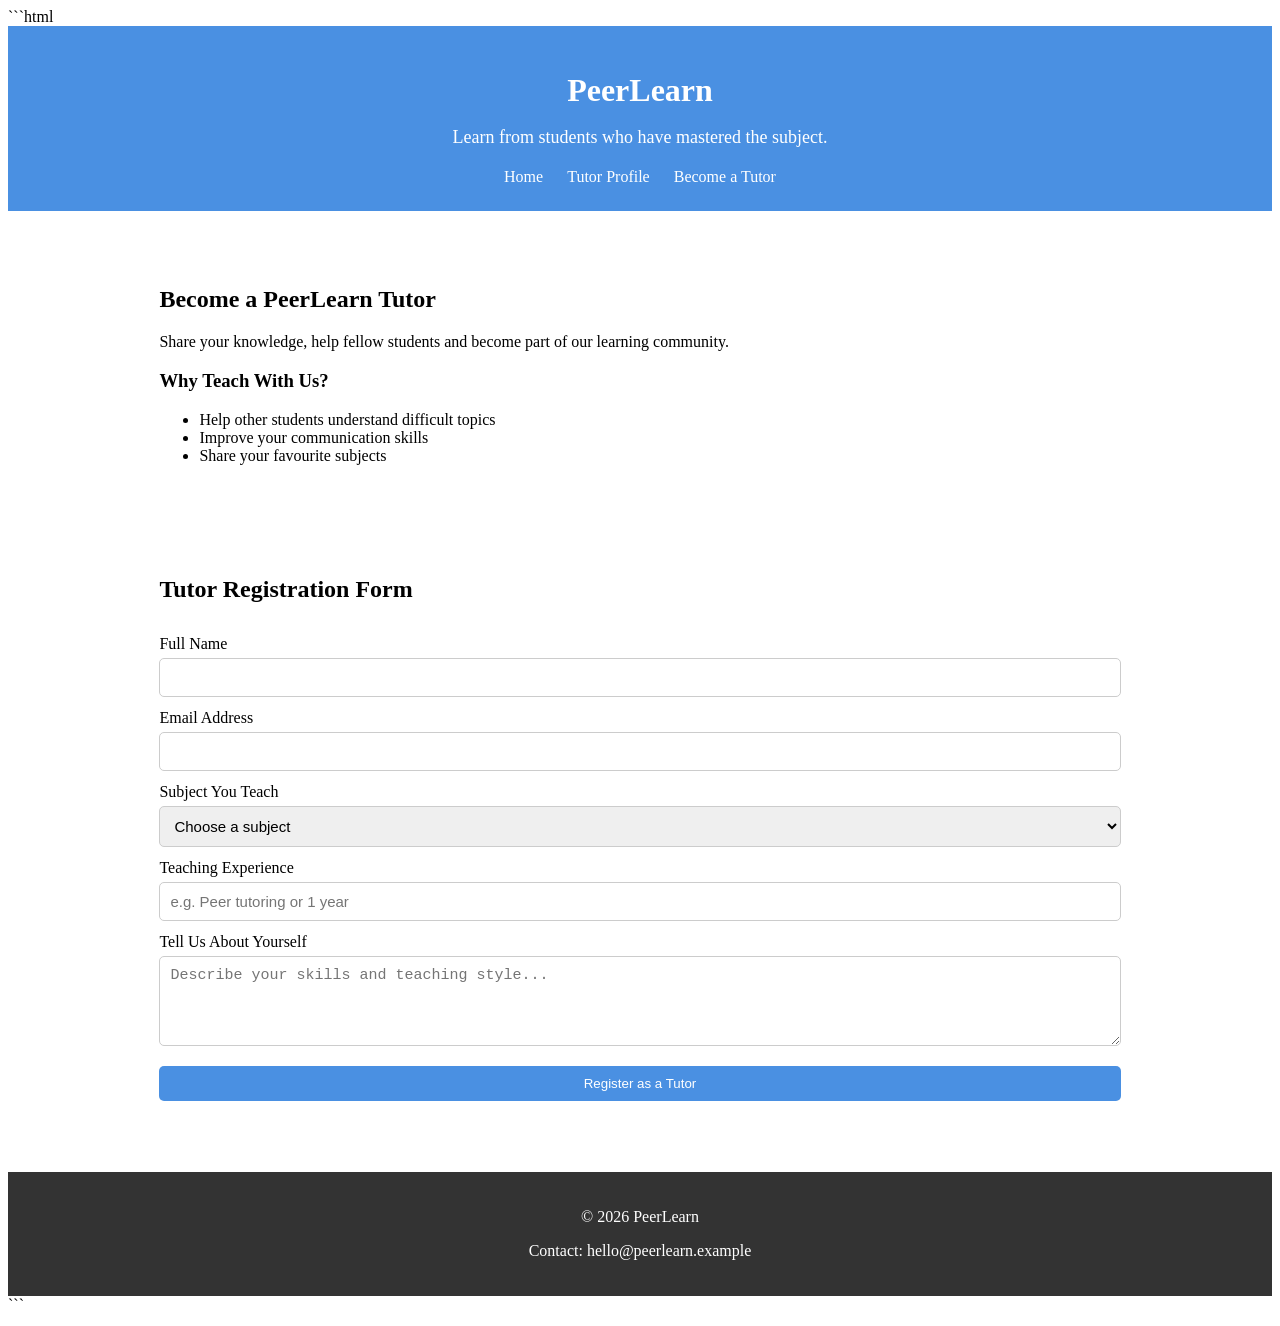
==== become-a-tutor.html @ 2f355c2f "Add multi-page navigation and tutor pages" ====
```html
<!DOCTYPE html>
<html lang="en">

<head>
    <meta charset="UTF-8">
    <meta name="viewport" content="width=device-width, initial-scale=1.0">
    <title>Become a Tutor | PeerLearn</title>
    <link rel="stylesheet" href="style.css">
</head>

<body>

    <header>
        <h1>PeerLearn</h1>
        <p>Learn from students who have mastered the subject.</p>

        <nav>
            <a href="index.html">Home</a>
            <a href="tutor.html">Tutor Profile</a>
            <a href="become-a-tutor.html" class="active">Become a Tutor</a>
        </nav>
    </header>

    <main>
        <section>
            <h2>Become a PeerLearn Tutor</h2>

            <p>
                Share your knowledge, help fellow students
                and become part of our learning community.
            </p>

            <h3>Why Teach With Us?</h3>
            <ul>
                <li>Help other students understand difficult topics</li>
                <li>Improve your communication skills</li>
                <li>Share your favourite subjects</li>
            </ul>
        </section>

        <section>
            <h2>Tutor Registration Form</h2>

            <form action="#" method="get">

                <label for="tutor-name">Full Name</label>
                <input
                    type="text"
                    id="tutor-name"
                    name="tutor-name"
                    required>

                <label for="tutor-email">Email Address</label>
                <input
                    type="email"
                    id="tutor-email"
                    name="tutor-email"
                    required>

                <label for="tutor-subject">Subject You Teach</label>
                <select
                    id="tutor-subject"
                    name="tutor-subject"
                    required>
                    <option value="">Choose a subject</option>
                    <option value="mathematics">Mathematics</option>
                    <option value="physics">Physics</option>
                    <option value="chemistry">Chemistry</option>
                </select>

                <label for="experience">Teaching Experience</label>
                <input
                    type="text"
                    id="experience"
                    name="experience"
                    placeholder="e.g. Peer tutoring or 1 year">

                <label for="tutor-message">Tell Us About Yourself</label>
                <textarea
                    id="tutor-message"
                    name="tutor-message"
                    rows="4"
                    placeholder="Describe your skills and teaching style..."></textarea>

                <button type="submit">Register as a Tutor</button>

            </form>
        </section>
    </main>

    <footer id="contact">
        <p>&copy; 2026 PeerLearn</p>
        <p>Contact: hello@peerlearn.example</p>
    </footer>

</body>
</html>
```
---- style.css ----
```css
body {
    font-family: Arial, sans-serif;
    margin: 0;
    background-color: #f2f2f2;
}


/* Header */

header {
    background-color: #4a90e2;
    color: white;
    text-align: center;
    padding: 25px;
}

header h1 {
    margin-bottom: 5px;
}

header p {
    font-size: 18px;
}


/* Navigation */

nav {
    margin-top: 20px;
}

nav a {
    color: white;
    text-decoration: none;
    margin: 10px;
}

nav a:hover {
    text-decoration: underline;
}


/* Main */

main {
    width: 80%;
    margin: 30px auto;
}


/* Sections */

section {
    background-color: white;
    padding: 25px;
    margin-bottom: 25px;
    border-radius: 10px;
}


/* Tutor cards */

article {
    border: 1px solid #cccccc;
    padding: 15px;
    margin: 15px 0;
    border-radius: 8px;
    background-color: #fafafa;
}

article h3 {
    color: #4a90e2;
}


/* Booking form */

form {
    display: flex;
    flex-direction: column;
}

label {
    margin-top: 12px;
    margin-bottom: 5px;
}

input,
select,
textarea {
    padding: 10px;
    font-size: 15px;
    border: 1px solid #cccccc;
    border-radius: 5px;
}

textarea {
    resize: vertical;
}


button {
    margin-top: 20px;
    padding: 10px;
    background-color: #4a90e2;
    color: white;
    border: none;
    border-radius: 5px;
    cursor: pointer;
}

button:hover {
    background-color: #357abd;
}


/* Footer */

footer {
    background-color: #333333;
    color: white;
    text-align: center;
    padding: 20px;
}
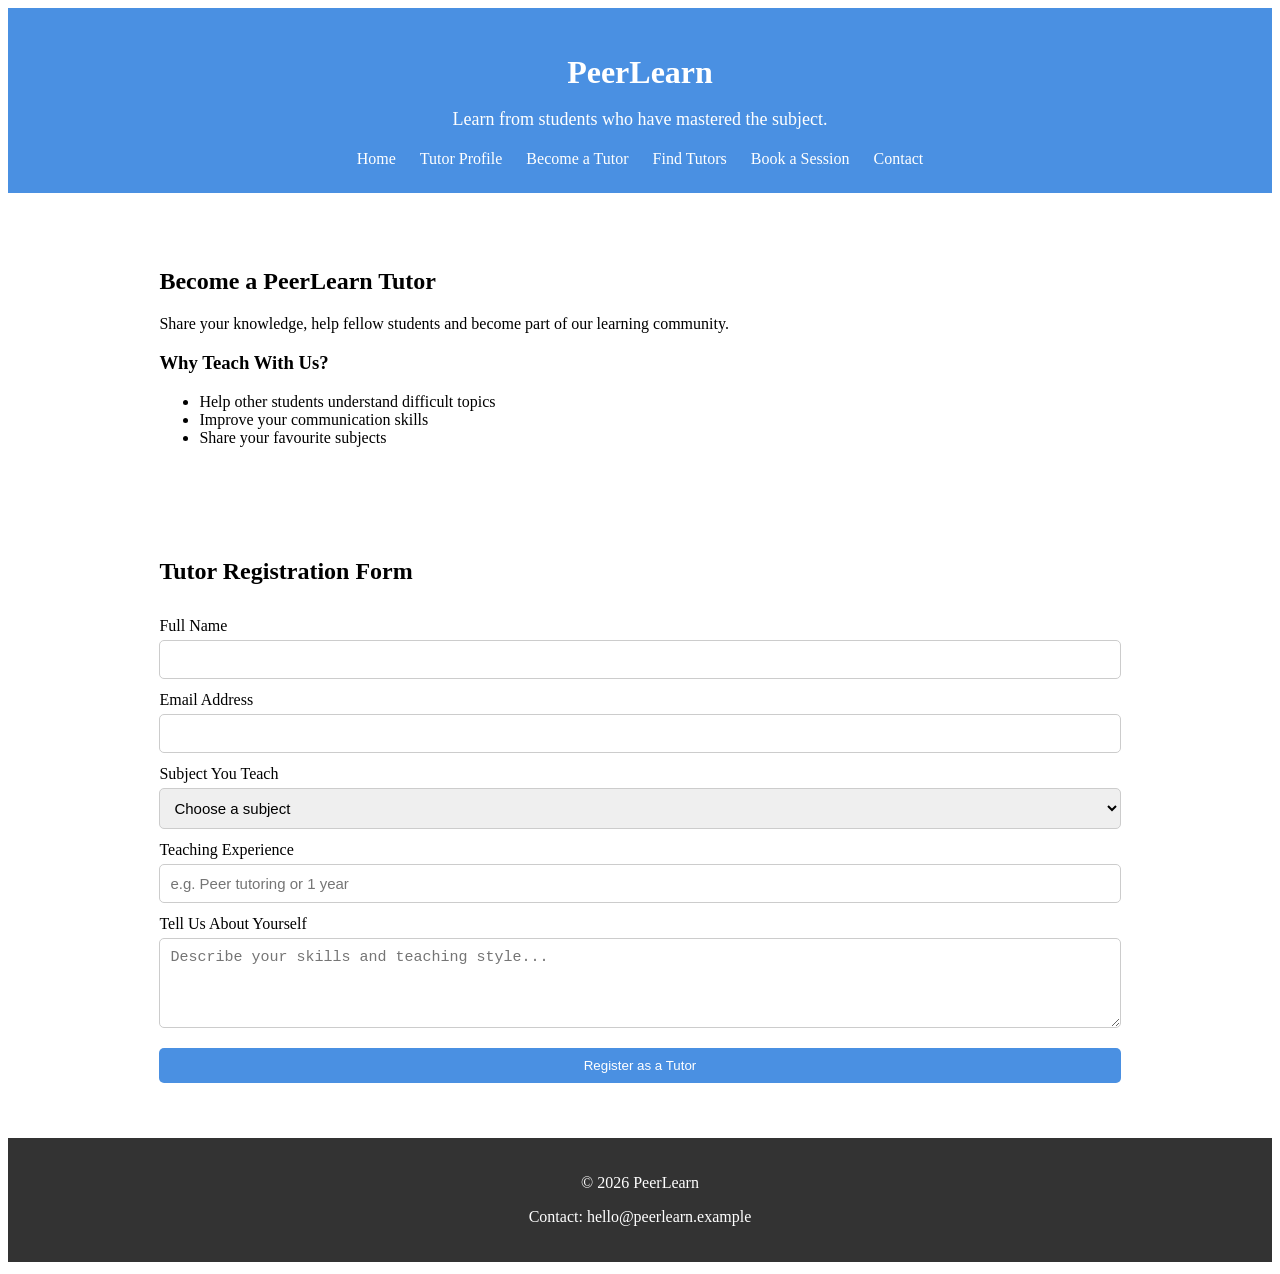
==== commit d6c3139a: "Fix HTML validity and shared page layout" ====
--- a/become-a-tutor.html
+++ b/become-a-tutor.html
@@ -1,4 +1,4 @@
-```html
+
 <!DOCTYPE html>
 <html lang="en">
 
@@ -15,11 +15,16 @@
         <h1>PeerLearn</h1>
         <p>Learn from students who have mastered the subject.</p>
 
-        <nav>
-            <a href="index.html">Home</a>
-            <a href="tutor.html">Tutor Profile</a>
-            <a href="become-a-tutor.html" class="active">Become a Tutor</a>
-        </nav>
+        
+<nav>
+    <a href="index.html">Home</a>
+    <a href="tutor.html">Tutor Profile</a>
+    <a href="become-a-tutor.html">Become a Tutor</a>
+    <a href="index.html#tutors">Find Tutors</a>
+    <a href="index.html#booking">Book a Session</a>
+    <a href="index.html#contact">Contact</a>
+</nav>
+
     </header>
 
     <main>
@@ -89,11 +94,12 @@
         </section>
     </main>
 
-    <footer id="contact">
-        <p>&copy; 2026 PeerLearn</p>
-        <p>Contact: hello@peerlearn.example</p>
-    </footer>
+    
+<footer id="contact">
+    <p>&copy; 2026 PeerLearn</p>
+    <p>Contact: hello@peerlearn.example</p>
+</footer>
+
 
 </body>
 </html>
-```
